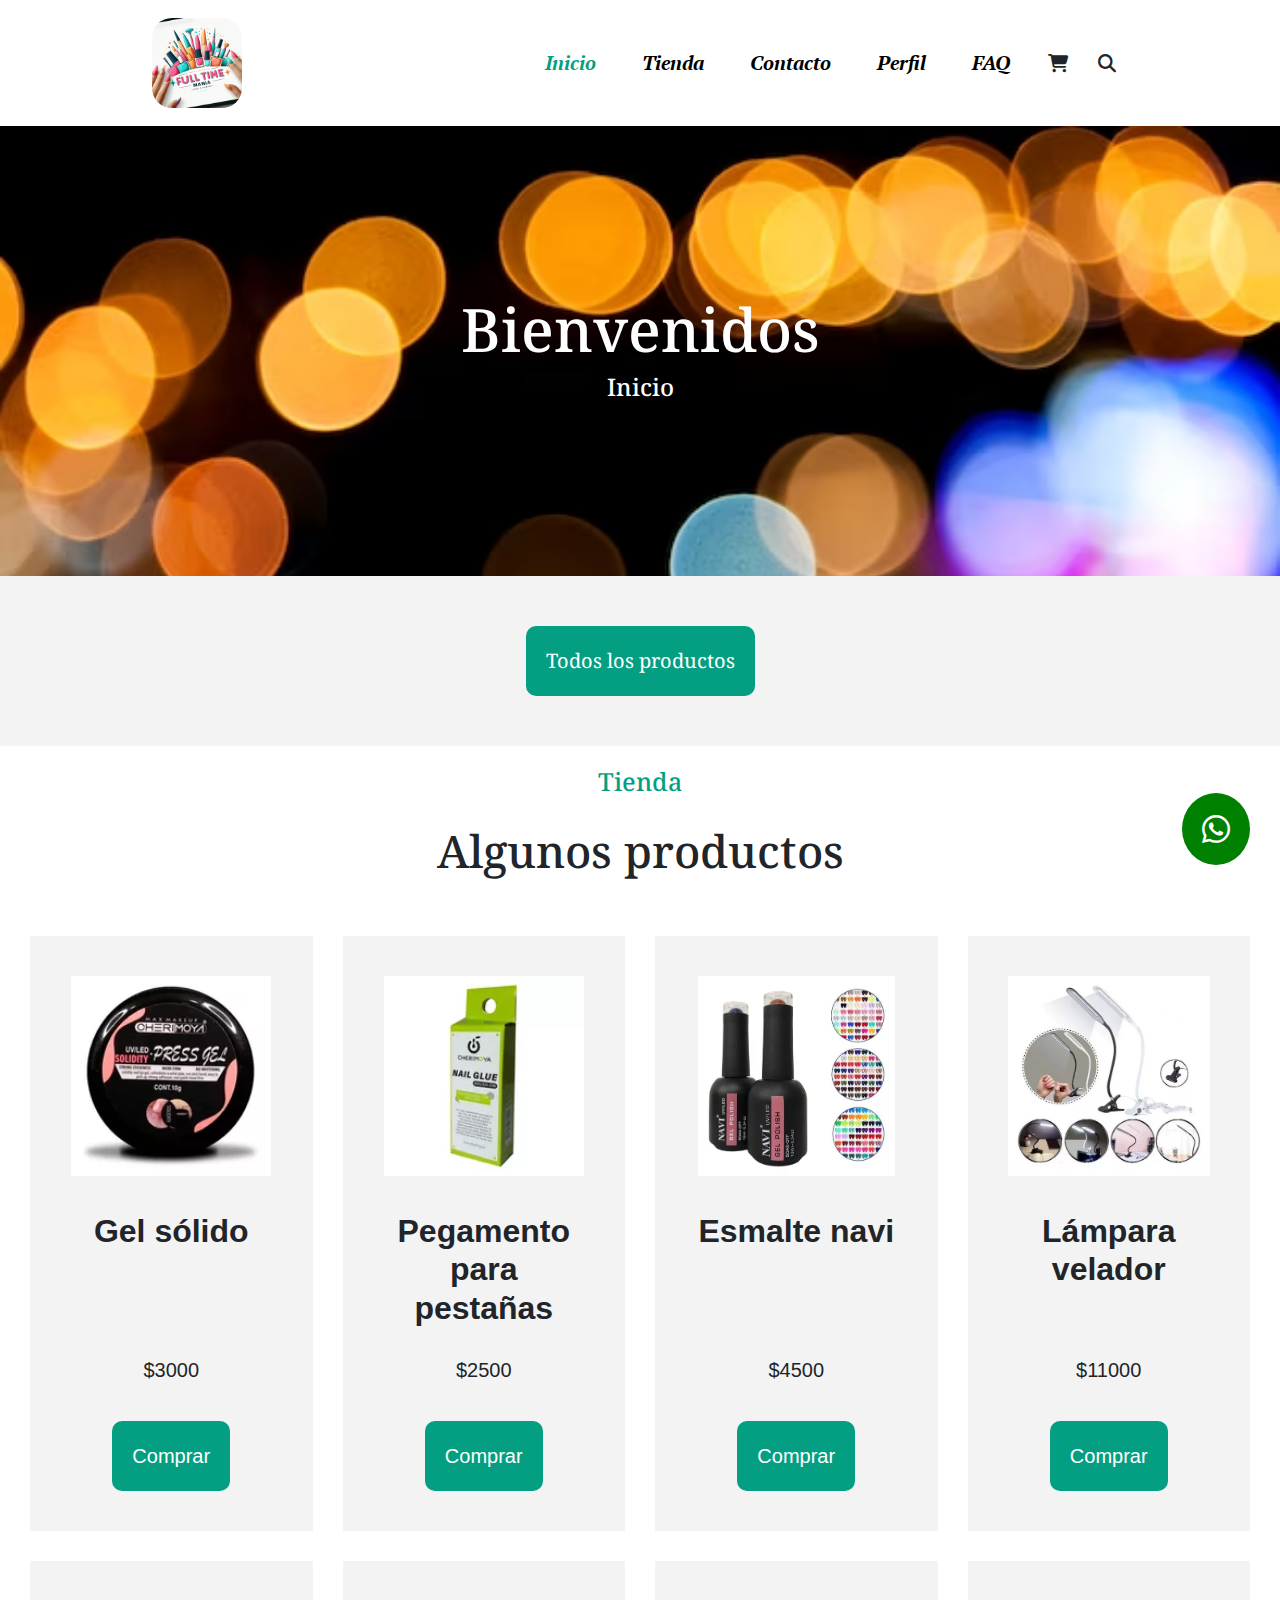
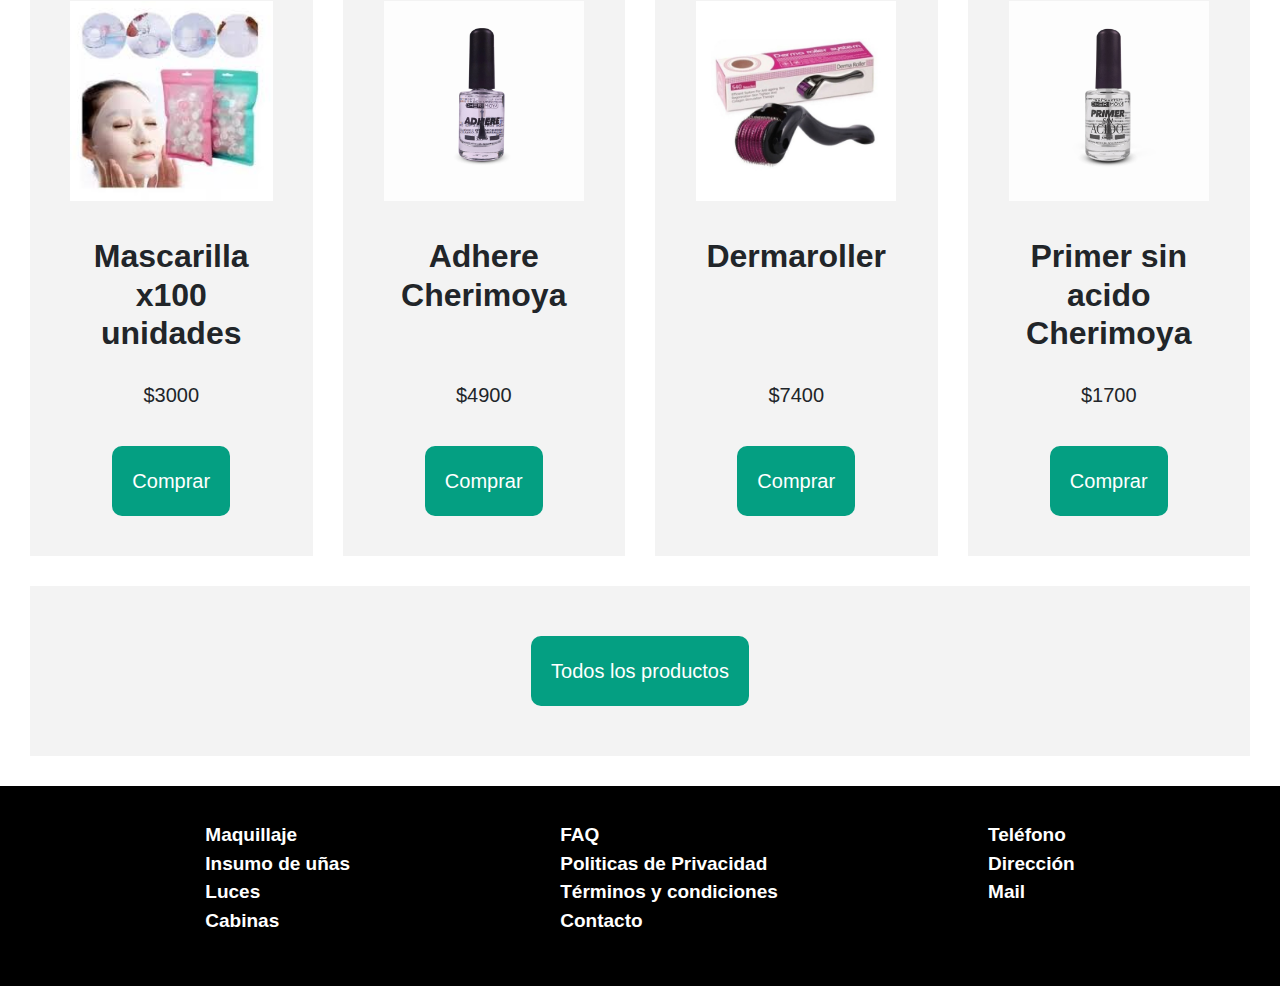
==== index.html @ 71e3b24a "adding-sass" ====
<!DOCTYPE html>
<html lang="en">

<head>
    <meta charset="UTF-8">
    <meta name="viewport" content="width=device-width, initial-scale=1.0">
    <title>Inicio</title>
    <link rel="preconnect" href="https://fonts.googleapis.com">
    <link rel="preconnect" href="https://fonts.gstatic.com" crossorigin>
    <link href="https://fonts.googleapis.com/css2?family=Baskervville+SC&family=PT+Serif:ital,wght@0,400;0,700;1,400;1,700&family=Playfair+Display:ital,wght@0,400..900;1,400..900&display=swap" rel="stylesheet">
    <link href="https://fonts.googleapis.com/css2?family=Noto+Serif:ital,wght@0,100..900;1,100..900&family=Open+Sans:ital,wght@0,300..800;1,300..800&display=swap" rel="stylesheet">
    <link rel="stylesheet" href="https://cdnjs.cloudflare.com/ajax/libs/font-awesome/6.6.0/css/all.min.css">
    <link href="https://cdn.jsdelivr.net/npm/bootstrap@5.3.3/dist/css/bootstrap.min.css" rel="stylesheet" integrity="sha384-QWTKZyjpPEjISv5WaRU9OFeRpok6YctnYmDr5pNlyT2bRjXh0JMhjY6hW+ALEwIH" crossorigin="anonymous">
    <link rel="stylesheet" href="styles.css">
    <!-- <link rel="stylesheet" href="styles-new.css"> -->
    <link type="image/png" sizes="16x16" rel="icon" href="/icons/nails-icon.png">
</head>

<body>
    <header id="header">

        <nav class="navbar navbar-expand-lg bg-body-tertiary">
            <div class="logo">
                <a href="#"><img src="images/logo.jpg" alt="imagen de empresa"></a>
            </div>
            <div class="container-fluid">
                <button class="navbar-toggler" type="button" data-bs-toggle="collapse"
                    data-bs-target="#navbarTogglerDemo02" aria-controls="navbarTogglerDemo02" aria-expanded="false"
                    aria-label="Toggle navigation">
                    <span class="navbar-toggler-icon"></span>
                </button>
                <div class="collapse navbar-collapse" id="navbarTogglerDemo02">
                    <ul class="navbar-nav me-auto mb-2 mb-lg-0">
                        <li class="nav-item">
                            <a class="nav-link active" href="index.html">Inicio</a>
                        </li>
                        <li class="nav-item">
                            <a class="nav-link" href="pages/tienda.html">Tienda</a>
                        </li>
                        <li class="nav-item">
                            <a class="nav-link" href="pages/contacto.html">Contacto</a>
                        </li>
                        <li class="nav-item">
                            <a class="nav-link" href="pages/perfil.html">Perfil</a>
                        </li>
                        <li class="nav-item">
                            <a class="nav-link" href="pages/faq.html">FAQ</a>
                        </li>
                        <a href="#"><i class="fa-solid fa-cart-shopping"></i></a>
                        <a href="#"><i class="fa-solid fa-magnifying-glass"></i></a>
                    </ul>
                </div>
            </div>
        </nav>

    </header>

    <main>


        <div class="banner">
            <h1 class="titulo-banner">Bienvenidos</h1>
            <h4>Inicio</h4>
        </div>

        <i class="fa-brands fa-whatsapp"></i>

        <div class="titulos">
            <div class="boton-tienda">
                <button>Todos los productos</button>
            </div>
            <h5>Tienda</h5>
            <h1>Algunos productos</h1>
        </div>


        <div class="container-items">

            <div class="item">
                <figure>
                    <img src="images/solido.webp" alt="producto">
                </figure>
                <h2>Gel sólido</h2>
                <p class="price">$3000</p>
                <button>Comprar</button>
            </div>


            <div class="item">
                <figure>
                    <img src="images/pegapincel-cheri.webp" alt="producto">
                </figure>
                <h2>Pegamento para pestañas</h2>
                <p class="price">$2500</p>
                <button>Comprar</button>

            </div>


            <div class="item">
                <figure>
                    <img src="images/esmalte.webp" alt="producto">
                </figure>
                <h2>Esmalte navi</h2>
                <p class="price">$4500</p>
                <button>Comprar</button>

            </div>


            <div class="item">
                <figure>
                    <img src="images/lampara-velador.webp" alt="producto">
                </figure>
                <h2>Lámpara velador</h2>
                <p class="price">$11000</p>
                <button>Comprar</button>

            </div>
            <div class="item">
                <figure>
                    <img src="images/mascarillas.jpg" alt="producto">
                </figure>
                <h2>Mascarilla x100 unidades</h2>
                <p class="price">$3000</p>
                <button>Comprar</button>

            </div>
            <div class="item">
                <figure>
                    <img src="images/adhere-cheri.jpg" alt="producto">
                </figure>
                <h2>Adhere Cherimoya</h2>
                <p class="price">$4900</p>
                <button>Comprar</button>

            </div>
            <div class="item">
                <figure>
                    <img src="images/dermaroller.jpg" alt="producto">
                </figure>
                <h2>Dermaroller</h2>
                <p class="price">$7400</p>
                <button>Comprar</button>

            </div>
            <div class="item">
                <figure>
                    <img src="images/primer-sin-acido-cheri.jpg" alt="producto">
                </figure>
                <h2>Primer sin acido Cherimoya</h2>
                <p class="price">$1700</p>
                <button>Comprar</button>

            </div>


            <div class="boton-tienda">
                <button>Todos los productos</button>
            </div>
        </div>




    </main>

    <footer id="footer">
        <section>
            <ul class="footer-list1">
                <li>Maquillaje</li>
                <li>Insumo de uñas</li>
                <li>Luces</li>
                <li>Cabinas</li>
            </ul>
        </section>
        <section>
            <ul class="footer-list2">
                <li>FAQ</li>
                <li>Politicas de Privacidad</li>
                <li>Términos y condiciones</li>
                <li>Contacto</li>
            </ul>
        </section>
        <section>
            <ul class="footer-list3">
                <li>Teléfono</li>
                <li>Dirección</li>
                <li>Mail</li>
            </ul>
        </section>
    </footer>

    <script src="https://cdn.jsdelivr.net/npm/bootstrap@5.3.3/dist/js/bootstrap.bundle.min.js"
        integrity="sha384-YvpcrYf0tY3lHB60NNkmXc5s9fDVZLESaAA55NDzOxhy9GkcIdslK1eN7N6jIeHz"
        crossorigin="anonymous"></script>
</body>

</html>
---- styles.css ----
@charset "UTF-8";
/* -------------------------  F A Q -------------------------*/
.titulo-faq {
  display: flex;
  justify-content: center;
  align-items: center;
  text-align: center;
  margin-top: 5%;
  font-family: "Noto Serif", serif;
}

.acordeon {
  margin: 100px auto;
  max-width: 600px;
  width: 90%;
}
.acordeon li {
  list-style: none;
  width: 100%;
  margin-bottom: 10px;
  background-color: white;
  padding: 10px;
  border-radius: 4px;
}
.acordeon li label {
  padding: 10px;
  display: flex;
  align-items: center;
  justify-content: space-between;
  font-size: 500;
  cursor: pointer;
  color: #049f82;
  font-weight: bold;
}
.acordeon li label span {
  transform: rotate(90deg);
  font-size: 22px;
  color: black;
}
.acordeon label + input[type=radio] {
  display: none;
}
.acordeon .content {
  padding: 0 10px;
  line-height: 26px;
  max-height: 0;
  overflow: hidden;
  transition: max-height 0.5s;
}
.acordeon label + input[type=radio]:checked + .content {
  max-height: 400px;
}

.section-contact {
  display: flex;
  flex-direction: column;
  font-size: 20px;
  gap: 30px;
  padding: 60px;
  padding-left: 20vw;
  background-color: white;
}
.section-contact h1 {
  font-size: 50px;
}
.section-contact h3 {
  font-size: 30px;
}
.section-contact p {
  font-size: 18px;
}

.texto {
  display: flex;
  flex-direction: column;
  gap: 20px;
  margin: 100px 0;
}
.texto a {
  color: #049f82;
}

.contact-conteiner {
  display: flex;
  justify-content: space-between;
  padding-left: 50px;
  background-color: rgb(243, 243, 243);
}

.mapa {
  padding: 10px;
  display: flex;
  flex-direction: column;
  width: 55%;
}

/* -------------------------  T I E N D A -------------------------*/
.container-items-tienda {
  display: grid;
  grid-template-columns: repeat(auto-fit, minmax(400px, 1fr));
  background-color: white;
  gap: 30px;
  padding: 30px;
}

.item-tienda {
  display: flex;
  flex-direction: column;
  align-items: center;
  background-color: rgb(243, 243, 243);
  padding: 40px;
  gap: 20px;
}
.item-tienda figure img {
  height: 200px;
  max-width: 100%;
  border-radius: 5px;
}
.item-tienda:hover {
  transform: translateY(-3%);
}

.page-link {
  padding: 10px;
  font-family: Verdana, Geneva, Tahoma, sans-serif;
  font-size: 14px;
  color: #000;
  border-color: rgba(0, 0, 0, 0);
}
.page-link:hover {
  border-color: #049f82;
  border-radius: 6px;
  color: black;
}

.selector {
  display: flex;
  background-color: white;
  justify-content: flex-end;
  padding-right: 20px;
  padding-top: 20px;
}

.form-select {
  width: auto;
  height: 100%;
}

button {
  background-color: #049f82;
  cursor: pointer;
  color: white;
  padding: 20px;
  font-size: 20px;
  border: none;
  border-radius: 10px;
  width: fit-content;
}
button:hover {
  background-color: #278a76;
}

/* -------------------------  P E R F I L -------------------------*/
.form-container {
  display: flex;
  margin: 100px auto;
  padding: 50px;
  flex-wrap: wrap;
  justify-content: center;
  gap: 50px;
  background-color: white;
  width: 70%;
}

.subtitulo-form {
  font-size: 22px;
  margin-bottom: 20px;
}

.form-signin,
.form-signup {
  max-width: 400px;
  width: 100%;
  background-color: white;
  padding: 20px;
  margin: auto;
  margin-top: 100px;
  border-radius: 5px;
  border: 1px solid #b7cde1;
  font-family: "Lucida Sans", "Lucida Sans Regular", "Lucida Grande", "Lucida Sans Unicode", Geneva, Verdana, sans-serif;
}
.form-signin p,
.form-signup p {
  text-align: center;
}
.form-signin p.form-signin-p,
.form-signup p.form-signin-p {
  height: 40px;
  font-size: 38px;
}
.form-signin p.form-signup-p,
.form-signup p.form-signup-p {
  height: auto;
  text-align: justify;
  font-size: 15px;
}
.form-signin a,
.form-signup a {
  color: #049f82;
  display: block;
  margin-top: 15px;
}
.form-signin a:hover,
.form-signup a:hover {
  color: #059278;
  text-decoration: underline;
}

.button-form {
  width: fit-content;
  border-radius: 5px;
  border: none;
  padding: 12px;
  color: white;
  background-color: #049f82;
  margin-top: 5px;
  font-size: 16px;
  cursor: pointer;
  transition: background-color 0.3s;
}
.button-form:hover {
  background-color: #00836b;
}
.button-form.signup-button {
  margin-top: 18px;
}

.checkbox {
  margin-left: auto;
}

.controls {
  width: 100%;
  background-color: white;
  padding: 10px;
  border-radius: 4px;
  margin-bottom: 16px;
  border: 1px solid rgb(235, 231, 231);
}

/* ------------------------------- I N D E X ------------------------- */
.container-items {
  display: grid;
  grid-template-columns: repeat(auto-fit, minmax(400px, 1fr));
  background-color: white;
  gap: 30px;
  padding: 30px;
}
@media (min-width: 1200px) {
  .container-items {
    grid-template-columns: repeat(4, 1fr);
  }
}
.container-items h2 {
  flex: 1;
}
.container-items .price {
  font-size: 20px;
}
.container-items .boton-tienda {
  display: flex;
  justify-content: center;
  background-color: rgb(243, 243, 243);
  width: 100%;
  padding: 50px;
  grid-column: 1/-1;
}

.item {
  display: flex;
  flex-direction: column;
  align-items: center;
  background-color: rgb(243, 243, 243);
  padding: 40px;
  gap: 20px;
}
.item:hover {
  transform: translateY(-3%);
}
.item h2 {
  text-align: center;
  font-weight: bold;
}

.titulos {
  flex: 0 0 100%;
  display: flex;
  flex-direction: column;
  align-items: center;
  background-color: white;
  font-family: "Noto Serif", serif;
}
.titulos h1 {
  display: flex;
  justify-content: center;
  padding: 20px;
  font-size: 45px;
  font-family: "Noto Serif", serif;
}
.titulos h5 {
  display: flex;
  justify-content: center;
  padding: 20px;
  padding-bottom: 0;
  font-size: 25px;
  color: #049f82;
}
.titulos .boton-tienda {
  display: flex;
  justify-content: center;
  background-color: rgb(243, 243, 243);
  width: 100%;
  padding: 50px;
}

/*--------------------------  N A V   B A R  ---------------------------------------*/
a {
  text-decoration: none;
  color: black;
  font-size: 18px;
}

.navbar {
  width: 100%;
  display: flex;
  justify-content: space-around;
  background-color: white !important;
  font-size: 20px;
}

.navbar-toggler:hover {
  background-color: #ebf5f3;
}

.navbar .container-fluid {
  width: fit-content;
  margin: 0;
  justify-content: center;
}

nav {
  display: block;
  font-family: "PT Serif", serif;
  font-weight: bold;
  font-style: italic;
}

.active {
  color: #049f82 !important;
  text-decoration: underline;
  text-underline-offset: 10px;
}

nav ul {
  display: flex;
  align-items: center;
  text-decoration: none;
  gap: 30px;
  list-style-type: none;
}

.navbar-nav {
  margin-left: auto;
  margin-right: 0 !important;
}

.navbar-nav a:hover {
  color: #049f82;
}

.navbar-nav li a {
  color: black;
}

.navbar-nav a {
  color: inherit;
  position: relative;
  text-decoration: none;
}
.navbar-nav a:after {
  content: "";
  position: absolute;
  left: 0;
  bottom: -2px; /* Ajusta esta propiedad según la separación deseada del subrayado */
  width: 100%;
  height: 2px; /* Ajusta esta propiedad según el grosor del subrayado */
  background-color: #049f82;
  transform: scaleX(0);
  transform-origin: left;
  transition: transform 0.4s ease;
}
.navbar-nav a:hover:after {
  transform: scaleX(1);
}

/*-------------------------B A N N E R   Y   F O T O S----------------------------------------*/
.banner {
  color: white;
  display: flex;
  flex-direction: column;
  justify-content: center;
  align-items: center;
  width: 100%;
  height: 450px;
  background-image: url("images/fondo-luces-desenfocadas_58460-157.avif");
  background-repeat: no-repeat;
  background-size: cover;
  font-family: "Noto Serif", serif;
}

.titulo-banner {
  font-size: 60px;
}

.item img {
  height: 200px;
  max-width: 100%;
}

section a img {
  height: 50px;
  width: 50px;
}

.logo {
  display: flex;
  align-self: flex-start;
}

.logo img {
  height: 90px;
  margin-right: 0px;
  border-radius: 20px;
}

/*--------------------------  F O O T E R  ---------------------------------------*/
footer {
  display: flex;
  background-color: rgb(0, 0, 0);
  justify-content: space-evenly;
  padding: 15px;
  font-weight: bold;
}
footer section .footer-list1 {
  display: flex;
  flex-direction: column;
  padding: 20px;
  font-size: 19px;
  list-style-type: none;
  color: white;
}
footer section .footer-list2 {
  display: flex;
  flex-direction: column;
  padding: 20px;
  font-size: 19px;
  list-style-type: none;
  color: white;
}
footer section .footer-list3 {
  display: flex;
  flex-direction: column;
  padding: 20px;
  font-size: 19px;
  list-style-type: none;
  color: white;
}

/*--------------------------  G L O B A L  ---------------------------------------*/
* {
  margin: 0;
  padding: 0;
  box-sizing: border-box;
}

body {
  font-family: sans-serif;
  display: flex;
  flex-direction: column;
  min-height: 100vh;
}

header {
  display: flex;
  min-height: 70px;
  background-color: rgb(255, 255, 255);
  justify-content: space-around;
  align-items: center;
  padding: 10px;
}
header h1 {
  align-content: center;
}

main {
  flex: 1;
  background-color: rgb(243, 243, 243);
}

.fa-whatsapp {
  display: flex;
  font-size: 2rem;
  position: fixed;
  padding: 20px;
  bottom: 35px;
  right: 30px;
  color: white;
  background-color: green;
  border-radius: 50%;
  z-index: 100;
}

.fa-whatsapp:hover {
  background-color: rgb(2, 153, 2);
  cursor: pointer;
}

@media screen and (max-width: 768px) {
  nav ul {
    flex-direction: column;
    gap: 10px;
  }
  /* Añadir un menú "hamburguesa" para pantallas pequeñas */
  #header .logo {
    display: flex;
    justify-content: space-between;
    align-items: center;
  }
  /* Ocultar el menú de navegación en dispositivos móviles inicialmente */
  nav ul {
    display: none;
    flex-direction: column;
  }
  nav {
    display: none;
  }
  /* Botón de hamburguesa */
  .menu-toggle {
    display: block;
    cursor: pointer;
    font-size: 24px;
  }
  /* Cuando el menú está activo */
  .menu-toggle.active + nav ul {
    display: flex;
  }
  #footer {
    flex-direction: column;
  }
  .section-contact {
    padding-left: 5vw;
  }
  .contact-conteiner {
    flex-direction: column;
  }
  .container-items,
  .container-items-tienda {
    grid-template-columns: repeat(1, minmax(200px, 1fr));
  }
  .form-container {
    width: 100%;
  }
}

/*# sourceMappingURL=styles.css.map */
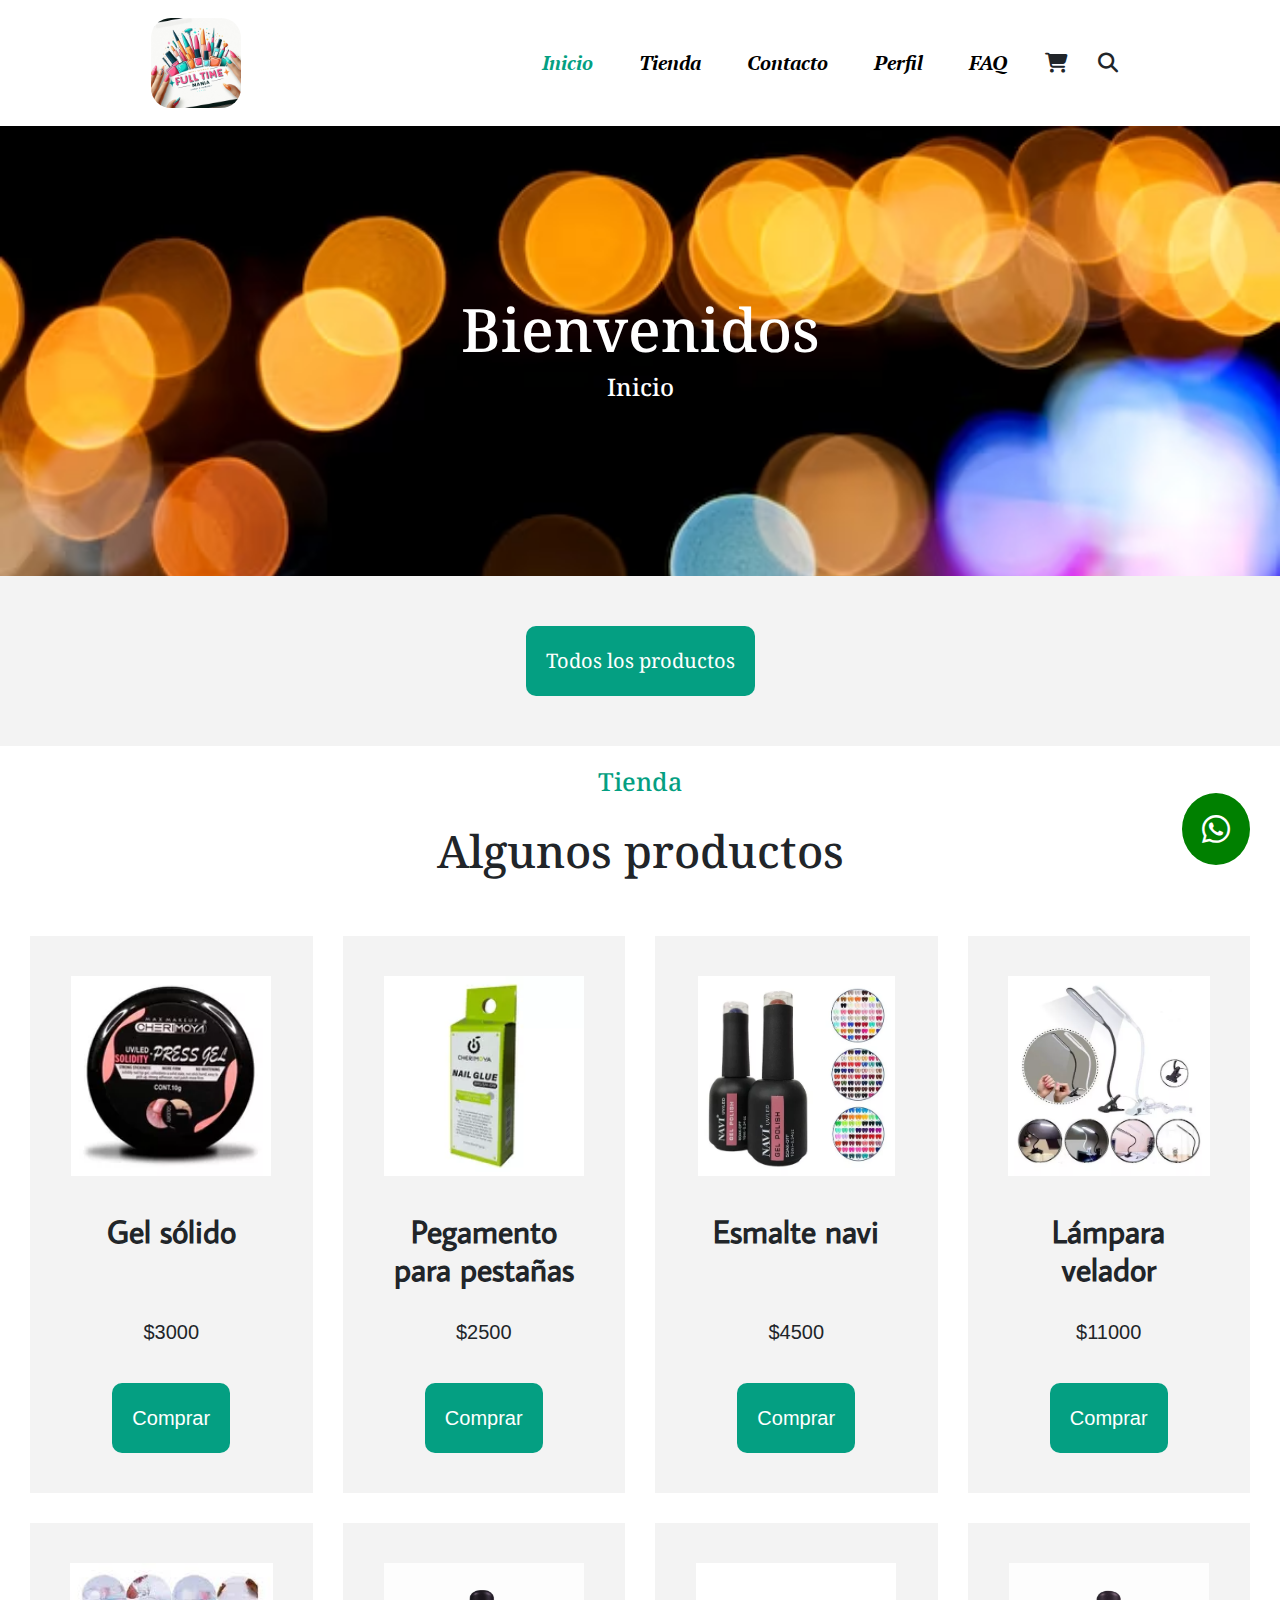
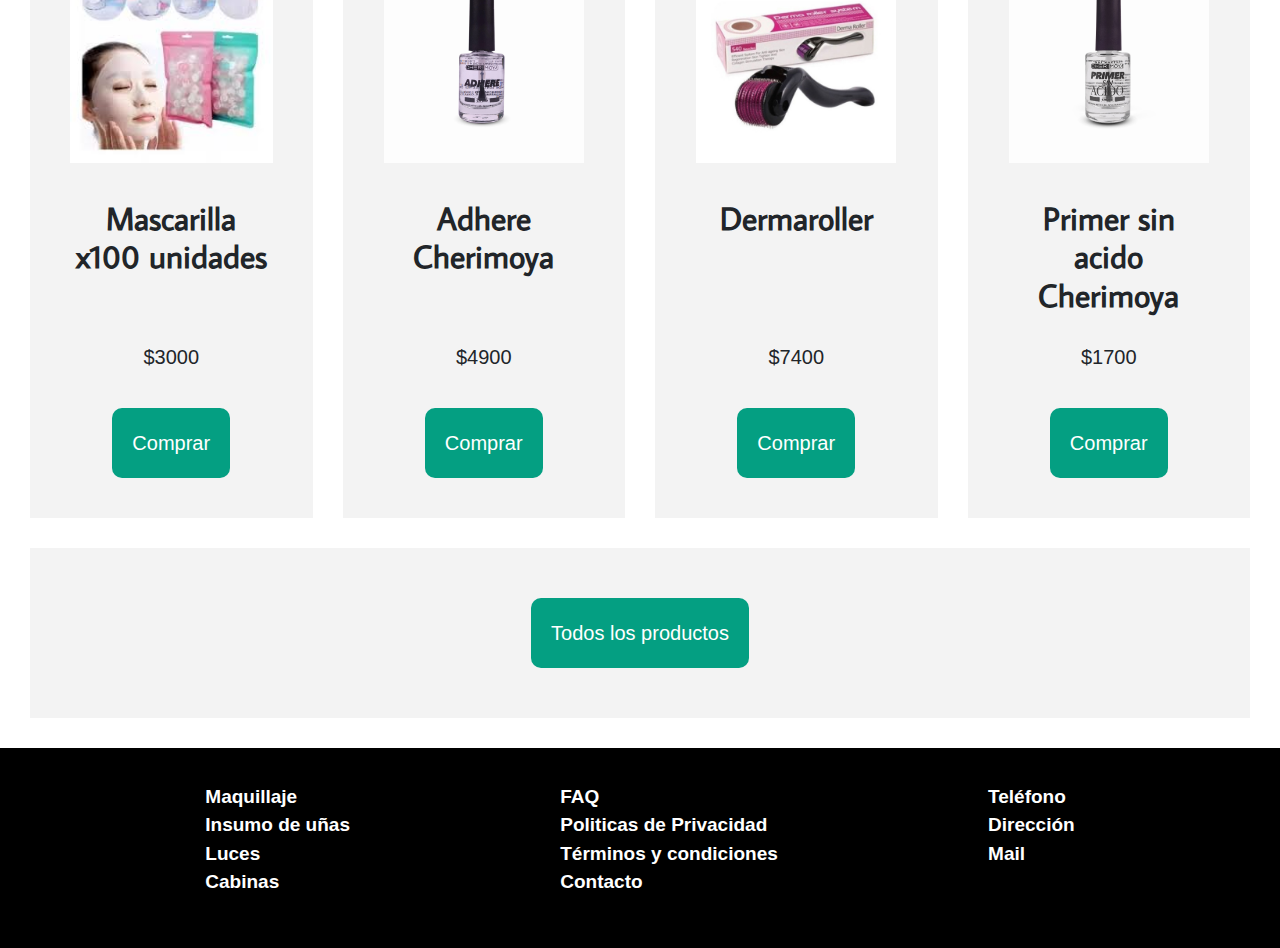
==== commit 3de7b992: "fix-bugs" ====
--- a/index.html
+++ b/index.html
@@ -7,13 +7,13 @@
     <title>Inicio</title>
     <link rel="preconnect" href="https://fonts.googleapis.com">
     <link rel="preconnect" href="https://fonts.gstatic.com" crossorigin>
+    <link href="https://fonts.googleapis.com/css2?family=Average+Sans&display=swap" rel="stylesheet">
     <link href="https://fonts.googleapis.com/css2?family=Baskervville+SC&family=PT+Serif:ital,wght@0,400;0,700;1,400;1,700&family=Playfair+Display:ital,wght@0,400..900;1,400..900&display=swap" rel="stylesheet">
     <link href="https://fonts.googleapis.com/css2?family=Noto+Serif:ital,wght@0,100..900;1,100..900&family=Open+Sans:ital,wght@0,300..800;1,300..800&display=swap" rel="stylesheet">
     <link rel="stylesheet" href="https://cdnjs.cloudflare.com/ajax/libs/font-awesome/6.6.0/css/all.min.css">
     <link href="https://cdn.jsdelivr.net/npm/bootstrap@5.3.3/dist/css/bootstrap.min.css" rel="stylesheet" integrity="sha384-QWTKZyjpPEjISv5WaRU9OFeRpok6YctnYmDr5pNlyT2bRjXh0JMhjY6hW+ALEwIH" crossorigin="anonymous">
     <link rel="stylesheet" href="styles.css">
-    <!-- <link rel="stylesheet" href="styles-new.css"> -->
-    <link type="image/png" sizes="16x16" rel="icon" href="/icons/nails-icon.png">
+    <link type="image/png" sizes="16x16" rel="icon" href="icons/nails-icon.png">
 </head>
 
 <body>
--- a/styles.css
+++ b/styles.css
@@ -46,6 +46,16 @@
   max-height: 0;
   overflow: hidden;
   transition: max-height 0.5s;
+  font-family: "Outfit", sans-serif;
+}
+.acordeon .content a {
+  text-decoration: none;
+  color: black;
+}
+.acordeon .content a:hover {
+  color: #049f82;
+  text-decoration: underline;
+  text-underline-offset: 5px;
 }
 .acordeon label + input[type=radio]:checked + .content {
   max-height: 400px;
@@ -80,7 +90,7 @@
   color: #049f82;
 }
 
-.contact-conteiner {
+.contact-container {
   display: flex;
   justify-content: space-between;
   padding-left: 50px;
@@ -110,6 +120,13 @@
   background-color: rgb(243, 243, 243);
   padding: 40px;
   gap: 20px;
+}
+.item-tienda p {
+  font-size: 20px;
+}
+.item-tienda h2 {
+  font-weight: bold;
+  font-family: "Average Sans", sans-serif;
 }
 .item-tienda figure img {
   height: 200px;
@@ -191,7 +208,7 @@
 }
 .form-signin p,
 .form-signup p {
-  text-align: center;
+  text-align: justify;
 }
 .form-signin p.form-signin-p,
 .form-signup p.form-signin-p {
@@ -290,6 +307,7 @@
 .item h2 {
   text-align: center;
   font-weight: bold;
+  font-family: "Average Sans", sans-serif;
 }
 
 .titulos {
@@ -299,6 +317,7 @@
   align-items: center;
   background-color: white;
   font-family: "Noto Serif", serif;
+  text-align: center;
 }
 .titulos h1 {
   display: flex;
@@ -324,10 +343,10 @@
 }
 
 /*--------------------------  N A V   B A R  ---------------------------------------*/
-a {
+.navbar-nav a {
   text-decoration: none;
   color: black;
-  font-size: 18px;
+  font-size: 20px;
 }
 
 .navbar {
@@ -530,38 +549,21 @@
     flex-direction: column;
     gap: 10px;
   }
-  /* Añadir un menú "hamburguesa" para pantallas pequeñas */
-  #header .logo {
-    display: flex;
-    justify-content: space-between;
-    align-items: center;
-  }
-  /* Ocultar el menú de navegación en dispositivos móviles inicialmente */
-  nav ul {
-    display: none;
-    flex-direction: column;
-  }
-  nav {
-    display: none;
-  }
-  /* Botón de hamburguesa */
-  .menu-toggle {
-    display: block;
-    cursor: pointer;
-    font-size: 24px;
-  }
-  /* Cuando el menú está activo */
-  .menu-toggle.active + nav ul {
-    display: flex;
-  }
   #footer {
     flex-direction: column;
   }
   .section-contact {
     padding-left: 5vw;
   }
-  .contact-conteiner {
+  .contact-container {
     flex-direction: column;
+    padding-left: 0;
+  }
+  .contact-info {
+    padding-left: 50px;
+  }
+  .contact-info .texto {
+    margin: 100px 0;
   }
   .container-items,
   .container-items-tienda {
@@ -570,6 +572,21 @@
   .form-container {
     width: 100%;
   }
+  .mapa {
+    width: 100%;
+  }
+  .pagination {
+    display: flex;
+    flex-direction: row;
+  }
+  .titulo-faq {
+    justify-content: center;
+    align-items: center;
+    margin-top: 20%;
+  }
+  .acordeon {
+    padding: 0;
+  }
 }
 
 /*# sourceMappingURL=styles.css.map */
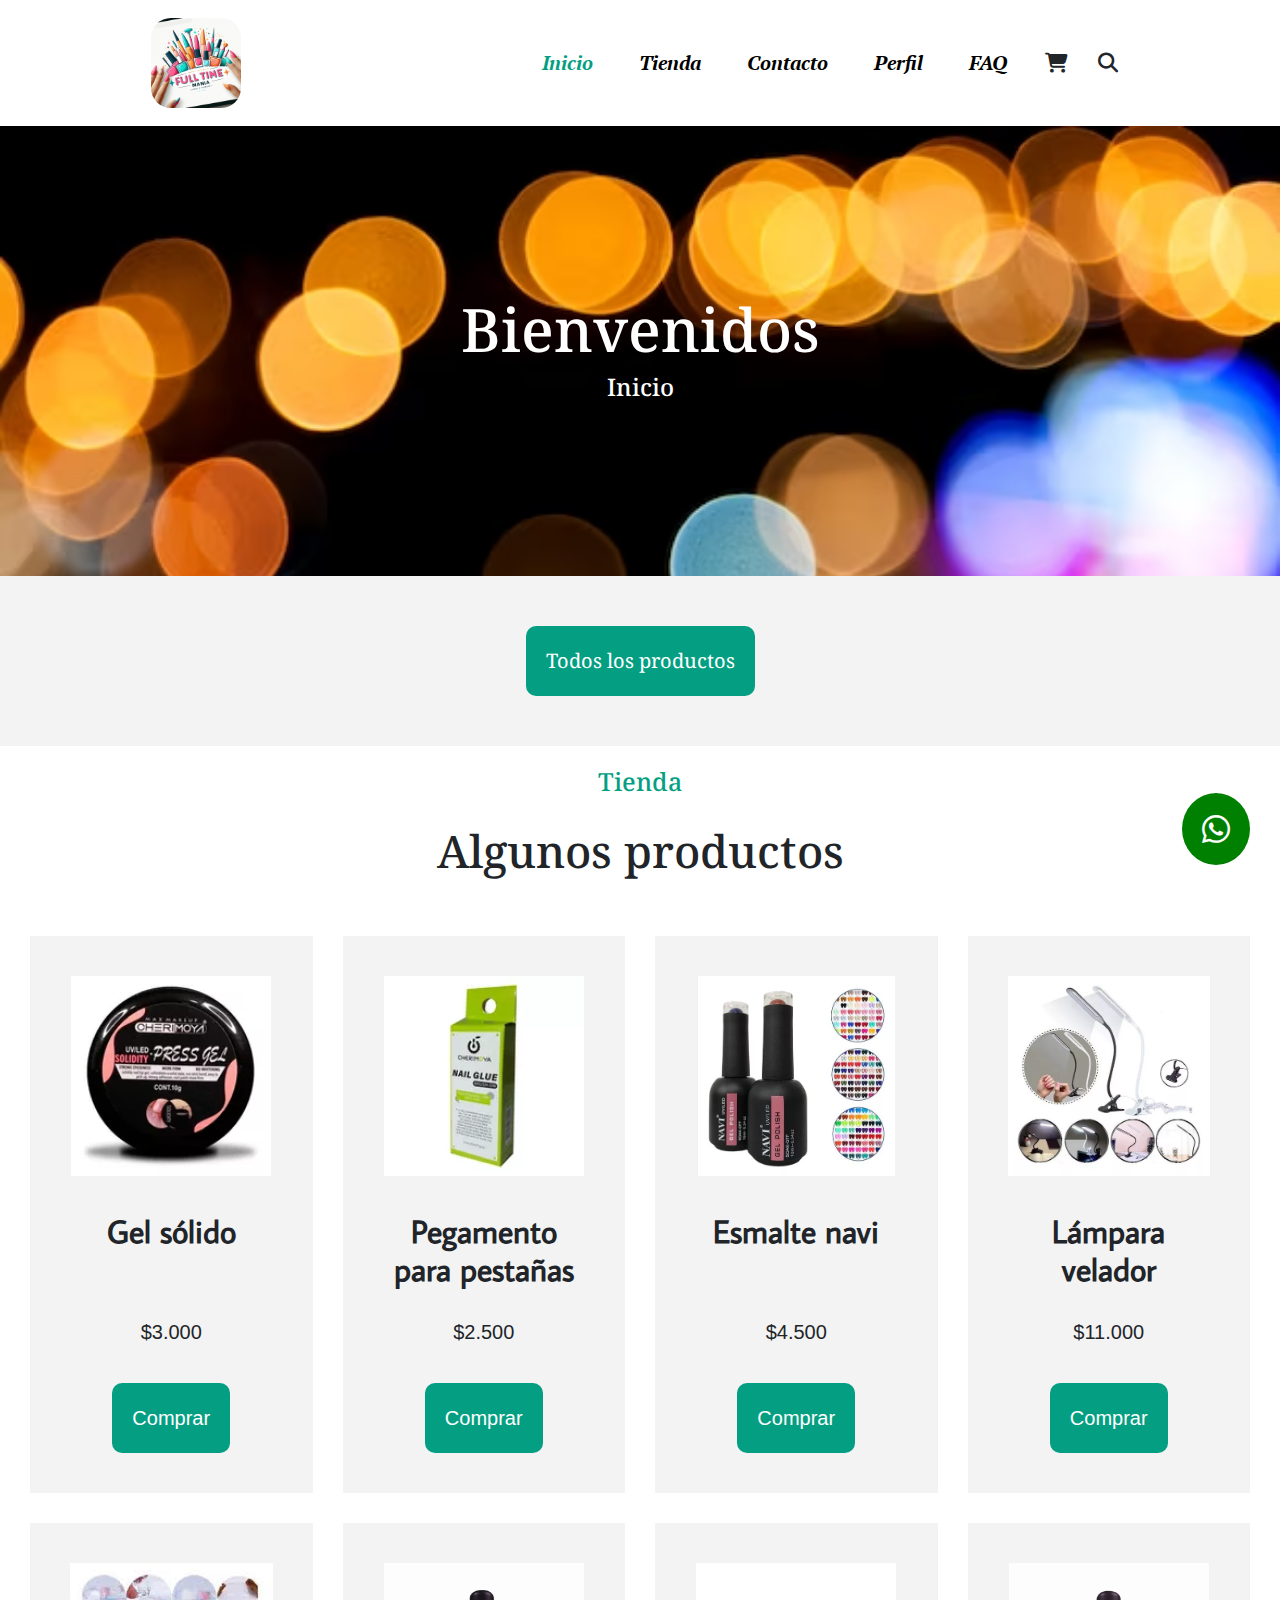
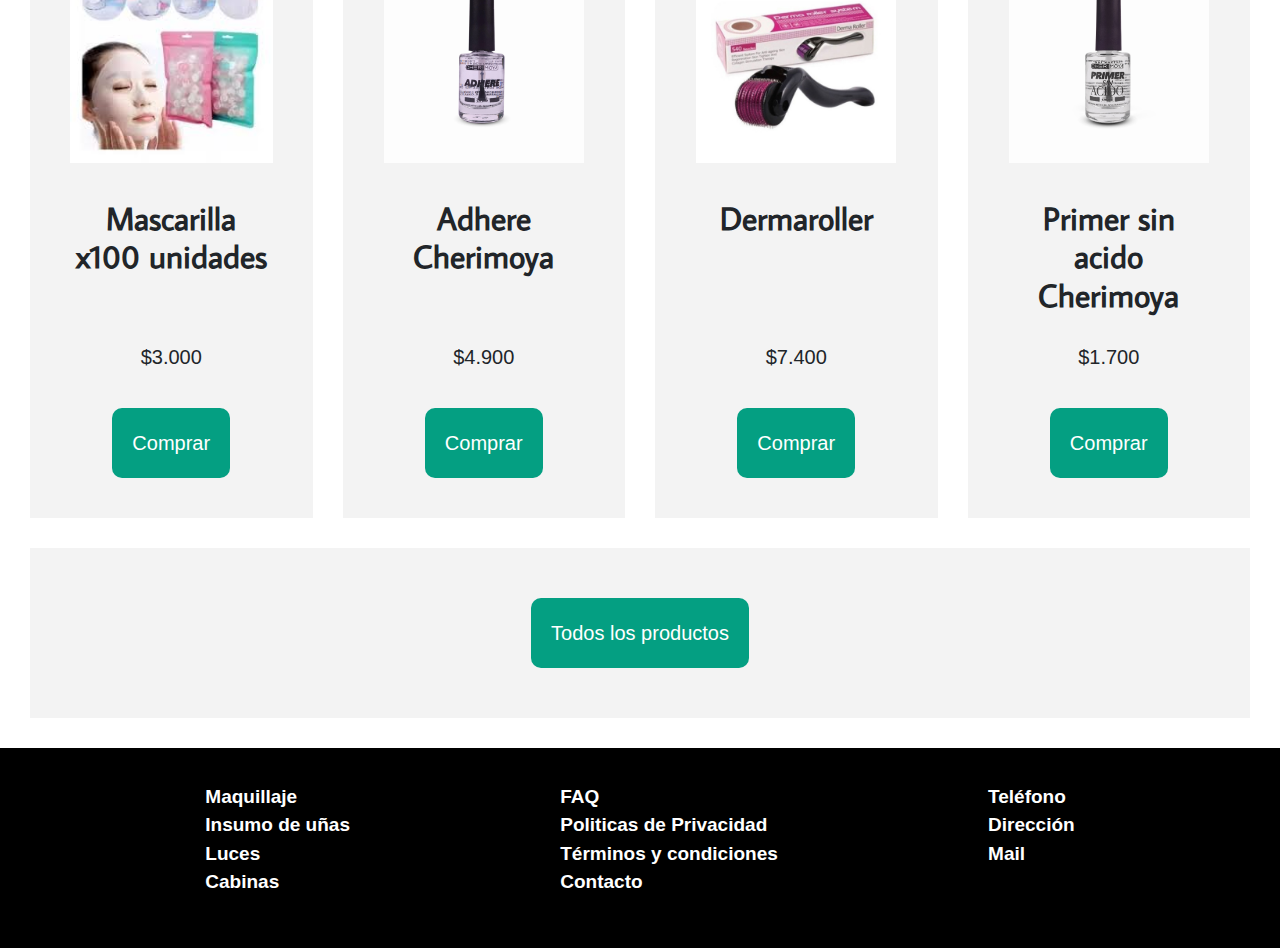
==== commit 26f33c9e: "fix-prices" ====
--- a/index.html
+++ b/index.html
@@ -81,7 +81,7 @@
                     <img src="images/solido.webp" alt="producto">
                 </figure>
                 <h2>Gel sólido</h2>
-                <p class="price">$3000</p>
+                <p class="price">$3.000</p>
                 <button>Comprar</button>
             </div>
 
@@ -91,7 +91,7 @@
                     <img src="images/pegapincel-cheri.webp" alt="producto">
                 </figure>
                 <h2>Pegamento para pestañas</h2>
-                <p class="price">$2500</p>
+                <p class="price">$2.500</p>
                 <button>Comprar</button>
 
             </div>
@@ -102,7 +102,7 @@
                     <img src="images/esmalte.webp" alt="producto">
                 </figure>
                 <h2>Esmalte navi</h2>
-                <p class="price">$4500</p>
+                <p class="price">$4.500</p>
                 <button>Comprar</button>
 
             </div>
@@ -113,7 +113,7 @@
                     <img src="images/lampara-velador.webp" alt="producto">
                 </figure>
                 <h2>Lámpara velador</h2>
-                <p class="price">$11000</p>
+                <p class="price">$11.000</p>
                 <button>Comprar</button>
 
             </div>
@@ -122,7 +122,7 @@
                     <img src="images/mascarillas.jpg" alt="producto">
                 </figure>
                 <h2>Mascarilla x100 unidades</h2>
-                <p class="price">$3000</p>
+                <p class="price">$3.000</p>
                 <button>Comprar</button>
 
             </div>
@@ -131,7 +131,7 @@
                     <img src="images/adhere-cheri.jpg" alt="producto">
                 </figure>
                 <h2>Adhere Cherimoya</h2>
-                <p class="price">$4900</p>
+                <p class="price">$4.900</p>
                 <button>Comprar</button>
 
             </div>
@@ -140,7 +140,7 @@
                     <img src="images/dermaroller.jpg" alt="producto">
                 </figure>
                 <h2>Dermaroller</h2>
-                <p class="price">$7400</p>
+                <p class="price">$7.400</p>
                 <button>Comprar</button>
 
             </div>
@@ -149,7 +149,7 @@
                     <img src="images/primer-sin-acido-cheri.jpg" alt="producto">
                 </figure>
                 <h2>Primer sin acido Cherimoya</h2>
-                <p class="price">$1700</p>
+                <p class="price">$1.700</p>
                 <button>Comprar</button>
 
             </div>
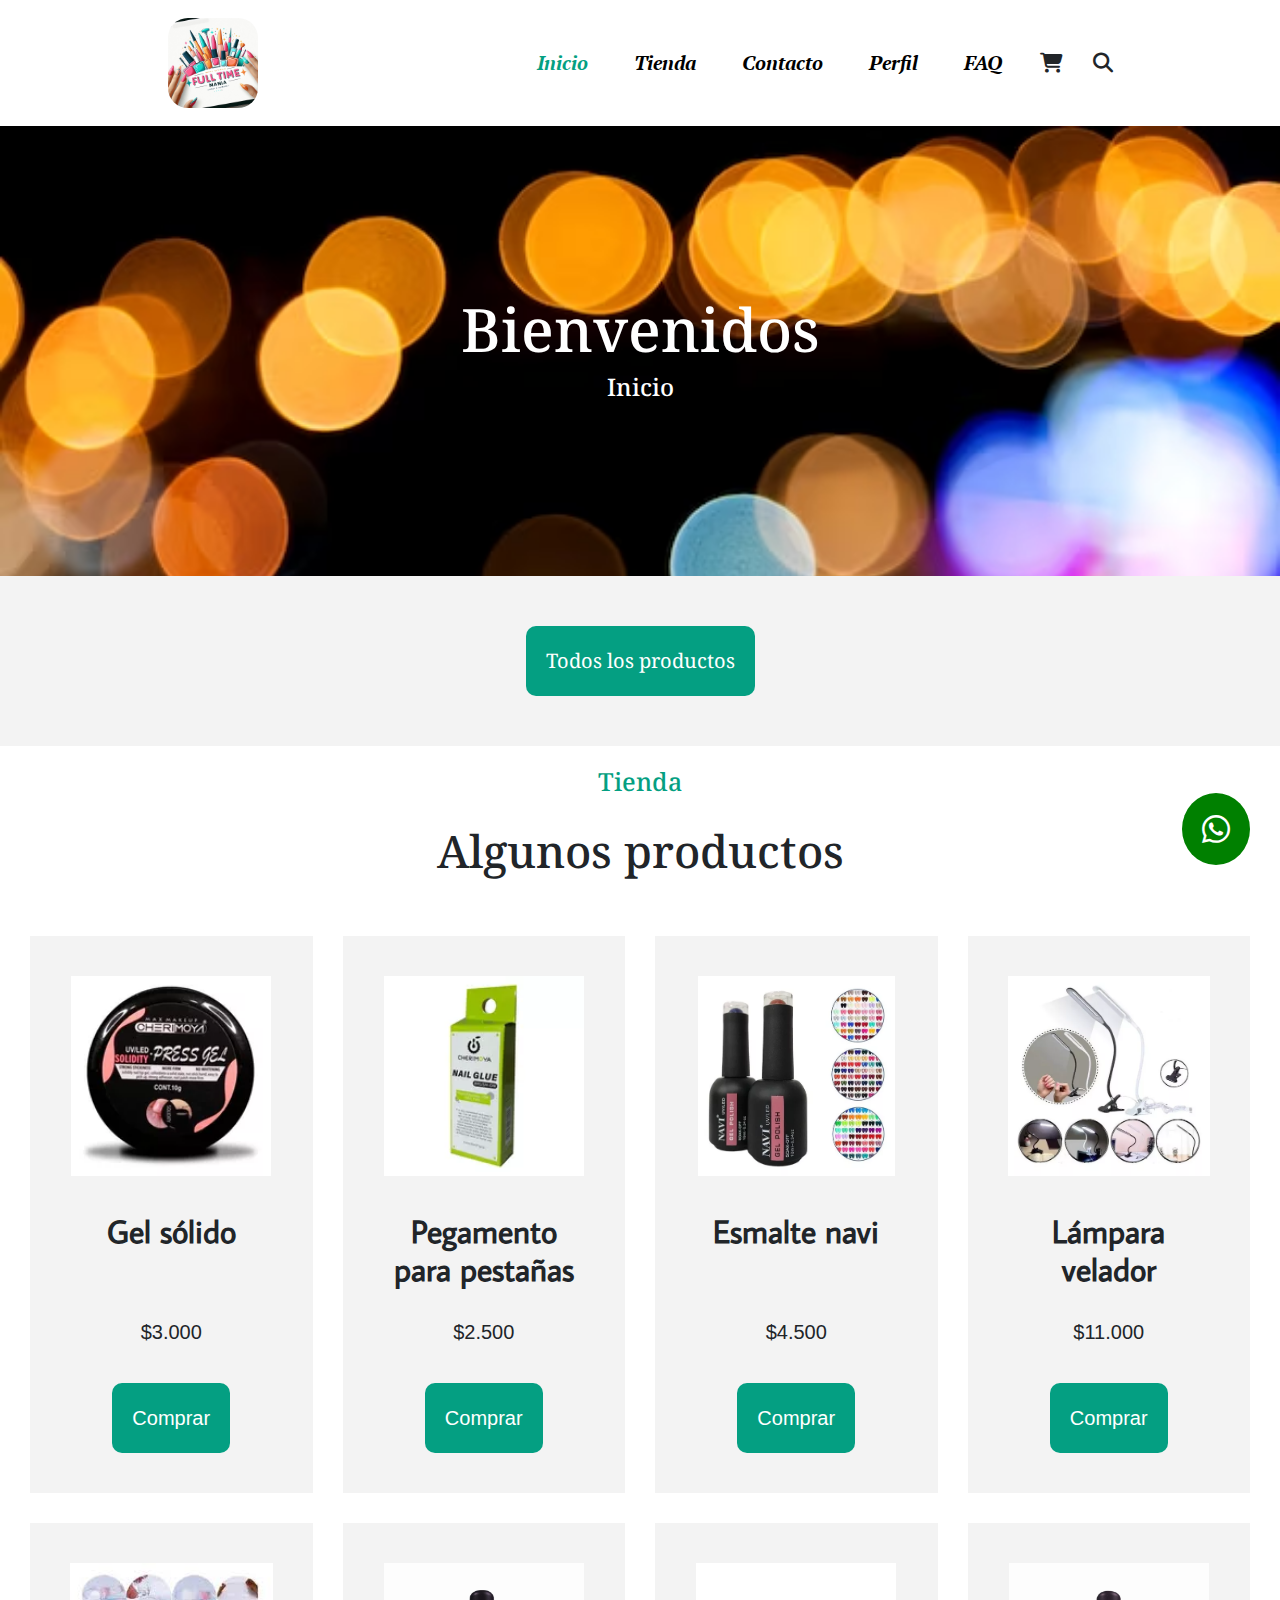
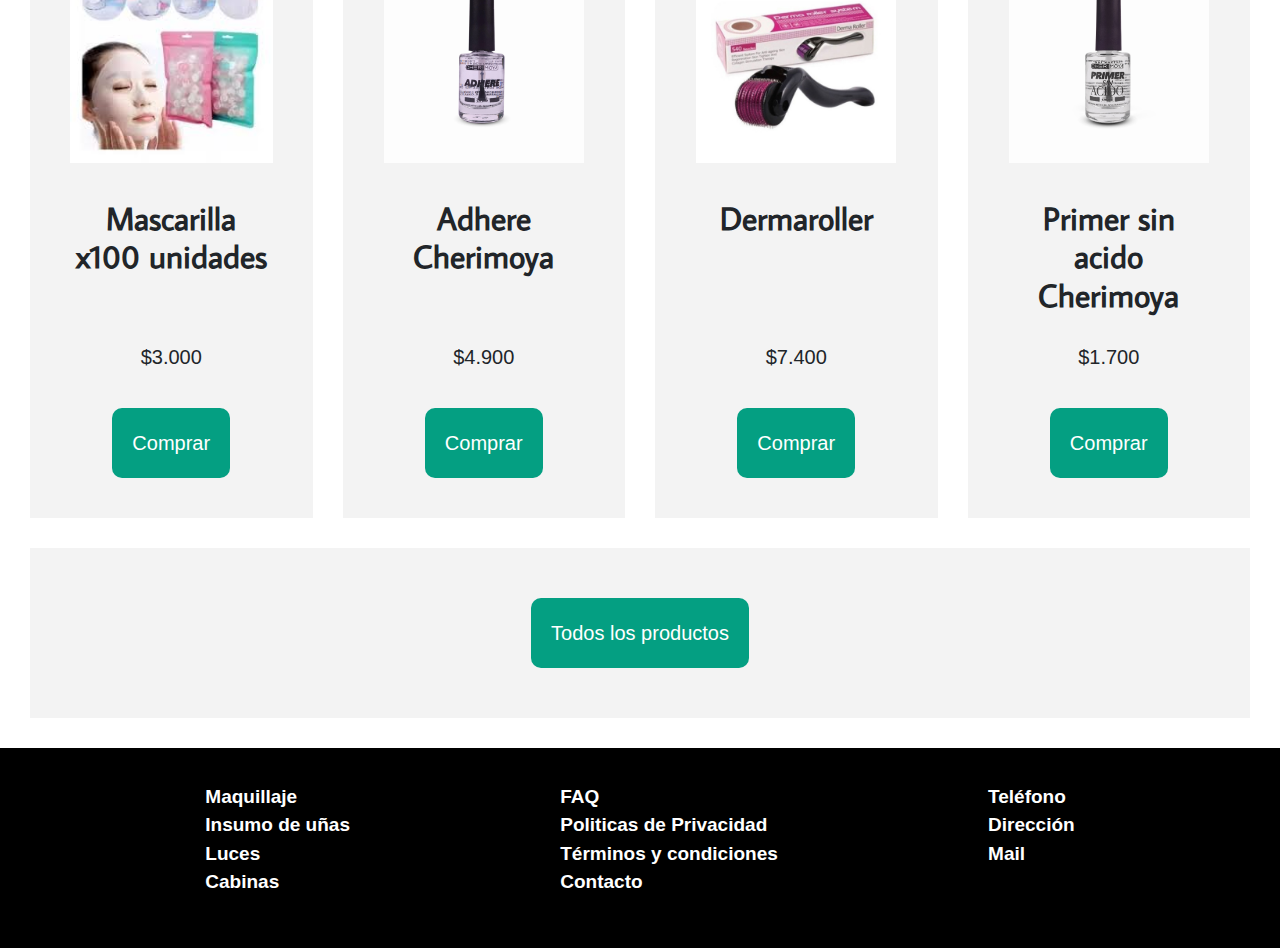
==== commit fd1f4fa2: "fix-navbar-center" ====
--- a/index.html
+++ b/index.html
@@ -8,20 +8,24 @@
     <link rel="preconnect" href="https://fonts.googleapis.com">
     <link rel="preconnect" href="https://fonts.gstatic.com" crossorigin>
     <link href="https://fonts.googleapis.com/css2?family=Average+Sans&display=swap" rel="stylesheet">
-    <link href="https://fonts.googleapis.com/css2?family=Baskervville+SC&family=PT+Serif:ital,wght@0,400;0,700;1,400;1,700&family=Playfair+Display:ital,wght@0,400..900;1,400..900&display=swap" rel="stylesheet">
-    <link href="https://fonts.googleapis.com/css2?family=Noto+Serif:ital,wght@0,100..900;1,100..900&family=Open+Sans:ital,wght@0,300..800;1,300..800&display=swap" rel="stylesheet">
+    <link
+        href="https://fonts.googleapis.com/css2?family=Baskervville+SC&family=PT+Serif:ital,wght@0,400;0,700;1,400;1,700&family=Playfair+Display:ital,wght@0,400..900;1,400..900&display=swap"
+        rel="stylesheet">
+    <link
+        href="https://fonts.googleapis.com/css2?family=Noto+Serif:ital,wght@0,100..900;1,100..900&family=Open+Sans:ital,wght@0,300..800;1,300..800&display=swap"
+        rel="stylesheet">
     <link rel="stylesheet" href="https://cdnjs.cloudflare.com/ajax/libs/font-awesome/6.6.0/css/all.min.css">
-    <link href="https://cdn.jsdelivr.net/npm/bootstrap@5.3.3/dist/css/bootstrap.min.css" rel="stylesheet" integrity="sha384-QWTKZyjpPEjISv5WaRU9OFeRpok6YctnYmDr5pNlyT2bRjXh0JMhjY6hW+ALEwIH" crossorigin="anonymous">
+    <link href="https://cdn.jsdelivr.net/npm/bootstrap@5.3.3/dist/css/bootstrap.min.css" rel="stylesheet"
+        integrity="sha384-QWTKZyjpPEjISv5WaRU9OFeRpok6YctnYmDr5pNlyT2bRjXh0JMhjY6hW+ALEwIH" crossorigin="anonymous">
     <link rel="stylesheet" href="styles.css">
     <link type="image/png" sizes="16x16" rel="icon" href="icons/nails-icon.png">
 </head>
 
 <body>
     <header id="header">
-
         <nav class="navbar navbar-expand-lg bg-body-tertiary">
             <div class="logo">
-                <a href="#"><img src="images/logo.jpg" alt="imagen de empresa"></a>
+                <a href="../index.html"><img src="../images/logo.jpg" alt="imagen de empresa"></a>
             </div>
             <div class="container-fluid">
                 <button class="navbar-toggler" type="button" data-bs-toggle="collapse"
@@ -29,30 +33,29 @@
                     aria-label="Toggle navigation">
                     <span class="navbar-toggler-icon"></span>
                 </button>
-                <div class="collapse navbar-collapse" id="navbarTogglerDemo02">
-                    <ul class="navbar-nav me-auto mb-2 mb-lg-0">
-                        <li class="nav-item">
-                            <a class="nav-link active" href="index.html">Inicio</a>
-                        </li>
-                        <li class="nav-item">
-                            <a class="nav-link" href="pages/tienda.html">Tienda</a>
-                        </li>
-                        <li class="nav-item">
-                            <a class="nav-link" href="pages/contacto.html">Contacto</a>
-                        </li>
-                        <li class="nav-item">
-                            <a class="nav-link" href="pages/perfil.html">Perfil</a>
-                        </li>
-                        <li class="nav-item">
-                            <a class="nav-link" href="pages/faq.html">FAQ</a>
-                        </li>
-                        <a href="#"><i class="fa-solid fa-cart-shopping"></i></a>
-                        <a href="#"><i class="fa-solid fa-magnifying-glass"></i></a>
-                    </ul>
-                </div>
+            </div>
+            <div class="collapse navbar-collapse" id="navbarTogglerDemo02">
+                <ul class="navbar-nav me-auto mb-2 mb-lg-0">
+                    <li class="nav-item">
+                        <a class="nav-link active" href="index.html">Inicio</a>
+                    </li>
+                    <li class="nav-item">
+                        <a class="nav-link" href="pages/tienda.html">Tienda</a>
+                    </li>
+                    <li class="nav-item">
+                        <a class="nav-link" href="pages/contacto.html">Contacto</a>
+                    </li>
+                    <li class="nav-item">
+                        <a class="nav-link" href="pages/perfil.html">Perfil</a>
+                    </li>
+                    <li class="nav-item">
+                        <a class="nav-link" href="pages/faq.html">FAQ</a>
+                    </li>
+                    <a href="#"><i class="fa-solid fa-cart-shopping"></i></a>
+                    <a href="#"><i class="fa-solid fa-magnifying-glass"></i></a>
+                </ul>
             </div>
         </nav>
-
     </header>
 
     <main>
--- a/styles.css
+++ b/styles.css
@@ -112,6 +112,9 @@
   gap: 30px;
   padding: 30px;
 }
+.container-items-tienda nav {
+  grid-column: 1/-1;
+}
 
 .item-tienda {
   display: flex;
@@ -156,6 +159,10 @@
   justify-content: flex-end;
   padding-right: 20px;
   padding-top: 20px;
+}
+
+.pagination {
+  flex-wrap: wrap;
 }
 
 .form-select {
@@ -352,7 +359,7 @@
 .navbar {
   width: 100%;
   display: flex;
-  justify-content: space-around;
+  justify-content: space-around !important;
   background-color: white !important;
   font-size: 20px;
 }
@@ -544,11 +551,19 @@
   cursor: pointer;
 }
 
+@media screen and (min-width: 769px) {
+  nav.navbar {
+    width: 75%;
+  }
+}
 @media screen and (max-width: 768px) {
   nav ul {
     flex-direction: column;
     gap: 10px;
   }
+  /*    nav.navbar {
+         justify-content: space-between;
+     } */
   #footer {
     flex-direction: column;
   }
